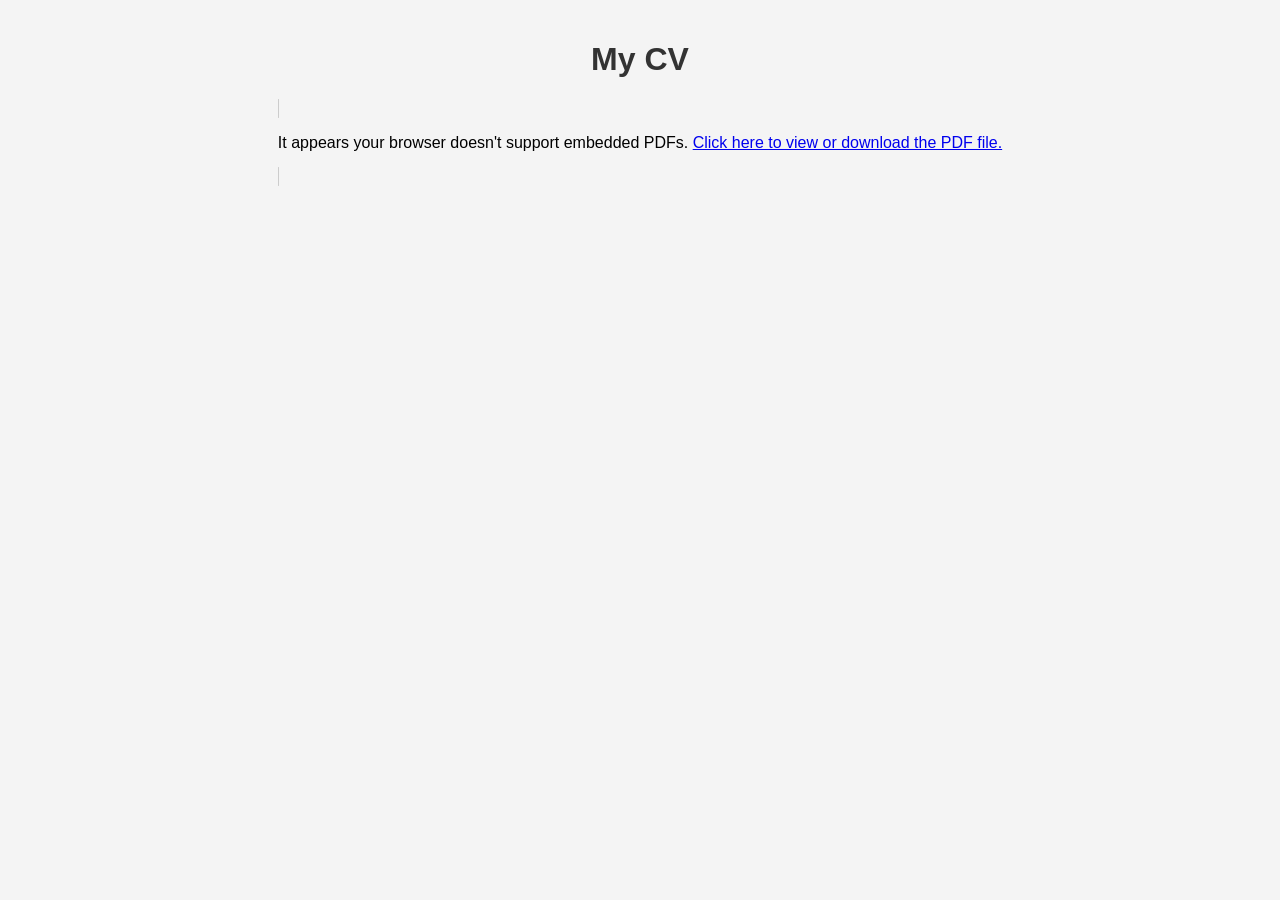
==== docs/CV.html @ d5dddf1b "CV" ====
<!DOCTYPE html>
<html lang="en">
<head>
    <meta charset="UTF-8">
    <meta name="viewport" content="width=device-width, initial-scale=1.0">
    <title>CV</title>
    <!-- Links to your external CSS file -->
    <link rel="stylesheet" href="style.css">
</head>
<body>

    <div class="cv-container">
        <h1>My CV</h1>
        
        <object data="Goiporia_Palash_CV_3_12_26" type="application/pdf" width="100%" height="800px">
            <p>It appears your browser doesn't support embedded PDFs. 
               <a href="Goiporia_Palash_CV_3_12_26" target="_blank">Click here to view or download the PDF file.</a>
            </p>
        </object>
    </div>

</body>
</html>
---- docs/style.css ----
body {
    font-family: Arial, sans-serif;
    background-color: #f4f4f4;
    margin: 0;
    padding: 20px;
    display: flex;
    flex-direction: column;
    align-items: center;
}

.resume-container {
    width: 100%;
    max-width: 900px;
    background: white;
    padding: 20px;
    box-shadow: 0 0 15px rgba(0,0,0,0.1);
    border-radius: 8px;
}

h1 {
    text-align: center;
    color: #333;
}

object {
    border: 1px solid #ccc;
    border-radius: 4px;
}
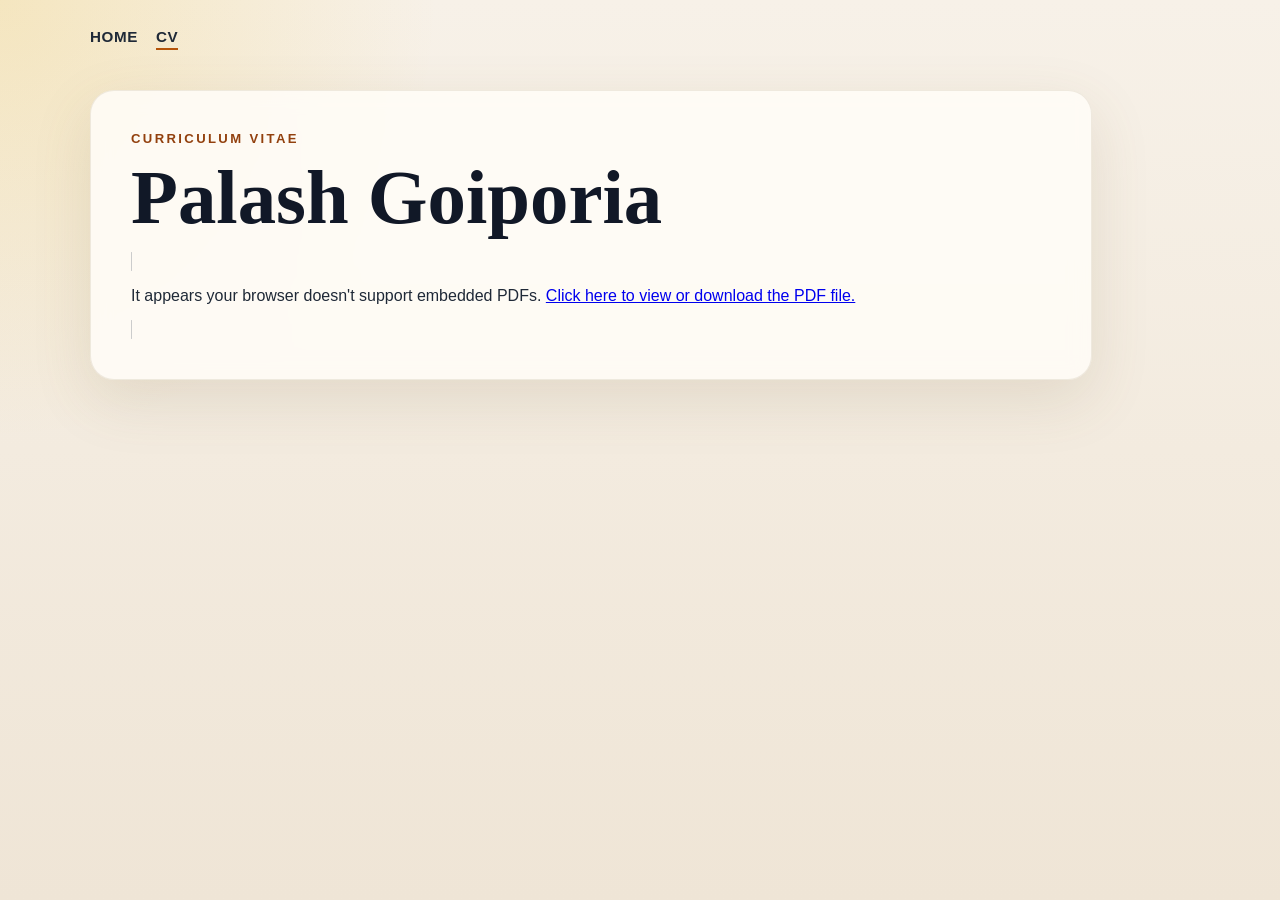
==== commit a4b17eaf: "changes" ====
--- a/docs/CV.html
+++ b/docs/CV.html
@@ -8,16 +8,24 @@
     <link rel="stylesheet" href="style.css">
 </head>
 <body>
+    <div class="page-shell">
+        <header class="site-header">
+            <nav class="site-nav" aria-label="Primary">
+                <a class="brand-link" href="./index.html">Home</a>
+                <a href="./CV.html" aria-current="page">CV</a>
+            </nav>
+        </header>
 
-    <div class="cv-container">
-        <h1>My CV</h1>
-        
-        <object data="Goiporia_Palash_CV_3_12_26" type="application/pdf" width="100%" height="800px">
-            <p>It appears your browser doesn't support embedded PDFs. 
-               <a href="Goiporia_Palash_CV_3_12_26" target="_blank">Click here to view or download the PDF file.</a>
-            </p>
-        </object>
+        <div class="cv-container">
+            <p class="eyebrow">Curriculum Vitae</p>
+            <h1>Palash Goiporia</h1>
+            
+            <object data="Goiporia_Palash_CV_3_12_26.pdf" type="application/pdf" width="100%" height="800px">
+                <p>It appears your browser doesn't support embedded PDFs.
+                   <a href="Goiporia_Palash_CV_3_12_26.pdf" target="_blank">Click here to view or download the PDF file.</a>
+                </p>
+            </object>
+        </div>
     </div>
-
 </body>
 </html>
--- a/docs/style.css
+++ b/docs/style.css
@@ -1,28 +1,128 @@
 body {
-    font-family: Arial, sans-serif;
-    background-color: #f4f4f4;
+    font-family: "Avenir Next", "Segoe UI", sans-serif;
+    background:
+        radial-gradient(circle at top left, rgba(234, 179, 8, 0.18), transparent 28%),
+        linear-gradient(180deg, #f7f1e8 0%, #efe5d6 100%);
+    color: #1f2937;
     margin: 0;
-    padding: 20px;
+    min-height: 100vh;
+}
+
+.page-shell {
+    max-width: 1100px;
+    margin: 0 auto;
+    padding: 28px 20px 48px;
+}
+
+.site-header {
     display: flex;
-    flex-direction: column;
+    align-items: center;
+    gap: 24px;
+    margin-bottom: 40px;
+}
+
+.brand-link,
+.site-nav a {
+    color: #1f2937;
+    text-decoration: none;
+    letter-spacing: 0.04em;
+}
+
+.brand-link {
+    font-size: 0.95rem;
+    font-weight: 700;
+    text-transform: uppercase;
+}
+
+.site-nav {
+    display: flex;
+    gap: 18px;
+    flex-wrap: wrap;
     align-items: center;
 }
 
-.resume-container {
+.site-nav a {
+    font-size: 0.95rem;
+    font-weight: 600;
+    padding-bottom: 3px;
+    border-bottom: 2px solid transparent;
+    transition: border-color 0.2s ease, opacity 0.2s ease;
+}
+
+.site-nav a:hover,
+.site-nav a[aria-current="page"] {
+    border-color: #b45309;
+}
+
+.hero-card,
+.cv-container {
     width: 100%;
-    max-width: 900px;
-    background: white;
-    padding: 20px;
-    box-shadow: 0 0 15px rgba(0,0,0,0.1);
-    border-radius: 8px;
+    max-width: 920px;
+    background: rgba(255, 252, 247, 0.9);
+    padding: 40px;
+    box-shadow: 0 20px 60px rgba(120, 96, 57, 0.14);
+    border: 1px solid rgba(120, 96, 57, 0.12);
+    border-radius: 24px;
+    backdrop-filter: blur(10px);
 }
 
 h1 {
-    text-align: center;
-    color: #333;
+    margin: 0 0 18px;
+    font-family: Georgia, "Times New Roman", serif;
+    font-size: clamp(2.6rem, 6vw, 4.8rem);
+    line-height: 0.98;
+    color: #111827;
+}
+
+.eyebrow {
+    margin: 0 0 14px;
+    font-size: 0.82rem;
+    font-weight: 700;
+    letter-spacing: 0.18em;
+    text-transform: uppercase;
+    color: #92400e;
+}
+
+.lead {
+    max-width: 720px;
+    margin: 0 0 16px;
+    font-size: 1.18rem;
+    line-height: 1.7;
+}
+
+.body-copy {
+    max-width: 720px;
+    margin: 0;
+    font-size: 1rem;
+    line-height: 1.8;
+    color: #4b5563;
 }
 
 object {
+    margin-top: 24px;
     border: 1px solid #ccc;
-    border-radius: 4px;
-}+    border-radius: 16px;
+    background: #fff;
+}
+
+@media (max-width: 640px) {
+    .page-shell {
+        padding: 20px 14px 32px;
+    }
+
+    .site-header {
+        flex-direction: column;
+        align-items: flex-start;
+        margin-bottom: 28px;
+    }
+
+    .site-nav {
+        justify-content: flex-start;
+    }
+
+    .hero-card,
+    .cv-container {
+        padding: 24px;
+        border-radius: 18px;
+    }
+}
